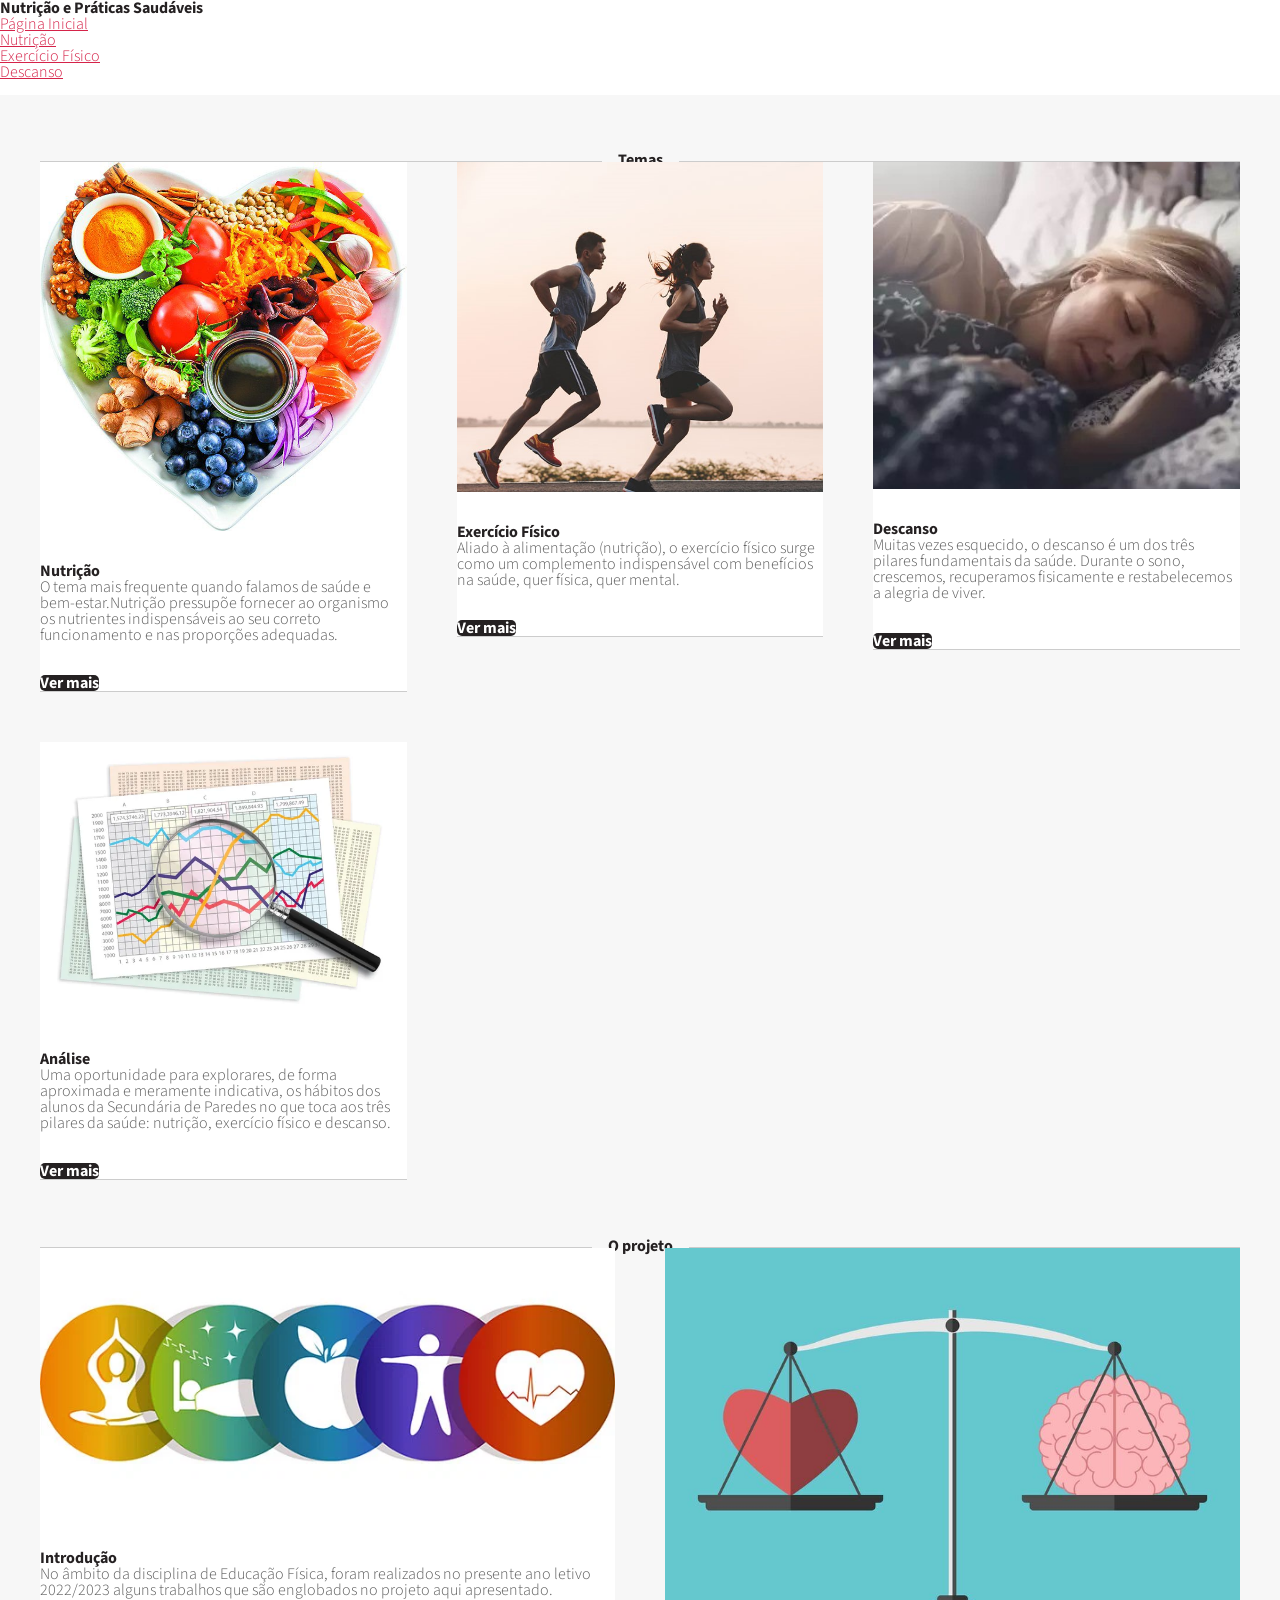
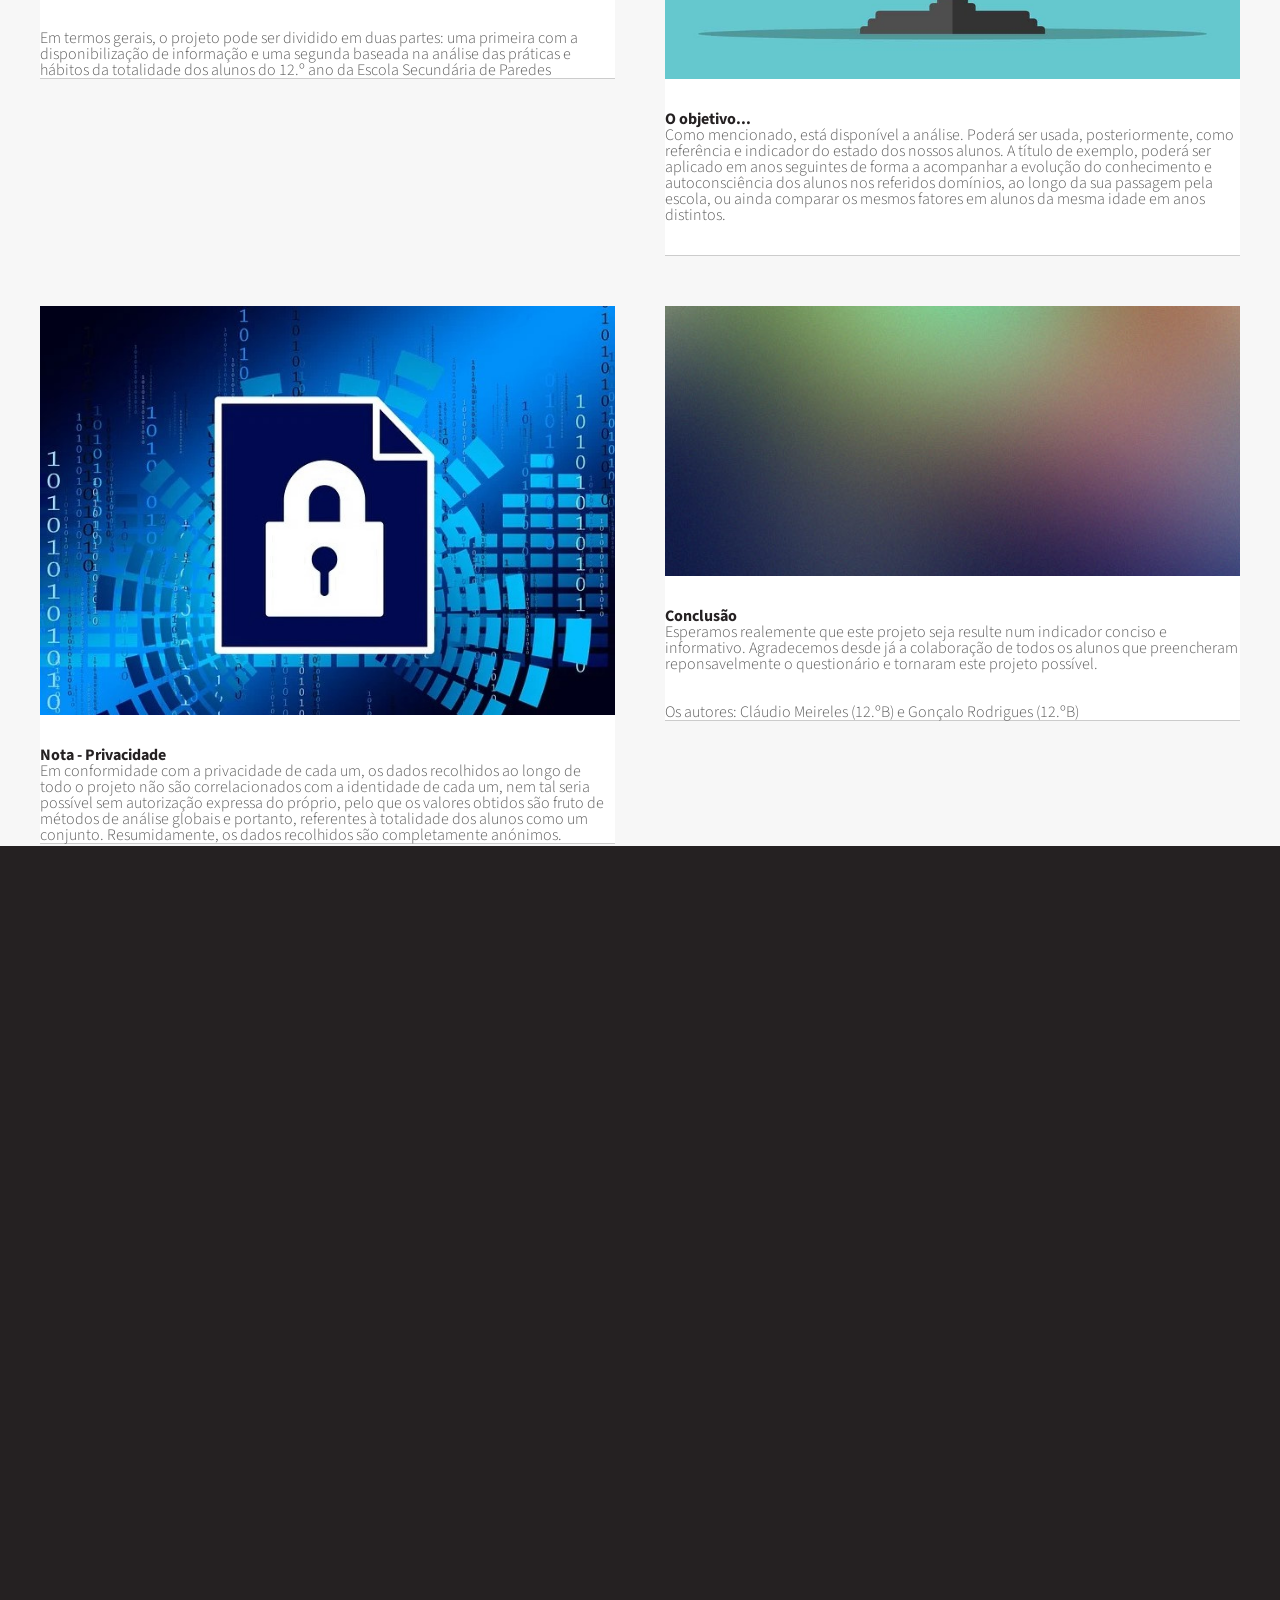
==== Template/index.html @ 94185c5c "Several changes" ====
<!DOCTYPE HTML>
<!--
	Dopetrope by HTML5 UP
	html5up.net | @n33co
	Free for personal and commercial use under the CCA 3.0 license (html5up.net/license)
-->
<html>
	<head>
		<title>Projeto de EDF</title>
		<meta http-equiv="content-type" content="text/html; charset=utf-8" />
		<meta name="description" content="" />
		<meta name="keywords" content="" />
		<!--[if lte IE 8]><script src="css/ie/html5shiv.js"></script><![endif]-->
		<script src="js/jquery.min.js"></script>
		<script src="js/jquery.dropotron.min.js"></script>
		<script src="js/skel.min.js"></script>
		<script src="js/skel-layers.min.js"></script>
		<script src="js/init.js"></script>
		<noscript>
			<link rel="stylesheet" href="css/skel.css" />
			<link rel="stylesheet" href="css/style.css" />
			<link rel="stylesheet" href="css/style-desktop.css" />
		</noscript>
		<!--[if lte IE 8]><link rel="stylesheet" href="css/ie/v8.css" /><![endif]-->
	</head>
	<body class="homepage">

		<!-- Header -->
			<div id="header-wrapper">
				<div id="header">
					
					<!-- Logo -->
						<h1><a href="index.html">Nutrição e Práticas Saudáveis</a></h1>
					
					<!-- Nav -->
						<nav id="nav">
							<ul>
								<li class="current"><a href="index.html">Página Inicial</a></li>
								<li><a href="Nutrition.html">Nutrição</a></li>
								<li><a href="Exercise.html">Exercício Físico</a></li>
								<li><a href="Rest.html">Descanso</a></li>
							</ul>
						</nav>

					<!-- Banner -->
						<section id="banner">
							<header>
								<h2>Escola Secundária de Paredes</h2>
								<p>2022/2023</p>
							</header>
						</section>
				</div>
			</div>

		<!-- Main -->
			<div id="main-wrapper">
				<div class="container">
					<div class="row">
						<div class="12u">
							
							<!-- Portfolio -->
								<section>
									<header class="major">
										<h2>Temas</h2>
									</header>
									<div class="row">
										<div class="4u">
											<section class="box">
												<a href="#" class="image featured"><img src="images/nutrition.jpg" alt="" /></a>
												<header>
													<h3>Nutrição</h3>
												</header>
												<p>O tema mais frequente quando falamos de saúde e bem-estar.Nutrição pressupõe fornecer ao organismo os nutrientes indispensáveis ao seu correto funcionamento e nas proporções adequadas. </p>
												<footer>
													<a href="#" class="button alt">Ver mais</a>
												</footer>
											</section>
										</div>
										<div class="4u">
											<section class="box">
												<a href="#" class="image featured"><img src="images/exercise.jpg" alt="" /></a>
												<header>
													<h3>Exercício Físico</h3>
												</header>
												<p>Aliado à alimentação (nutrição), o exercício físico surge como um complemento indispensável com benefícios na saúde, quer física, quer mental. </p>
												<footer>
													<a href="#" class="button alt">Ver mais</a>
												</footer>
											</section>
										</div>
										<div class="4u">
											<section class="box">
												<a href="#" class="image featured"><img src="images/rest.jpg" alt="" /></a>
												<header>
													<h3>Descanso</h3>
												</header>
												<p>Muitas vezes esquecido, o descanso é um dos três pilares fundamentais da saúde. Durante o sono, crescemos, recuperamos fisicamente e restabelecemos a alegria de viver.</p>
												<footer>
													<a href="#" class="button alt">Ver mais</a>
												</footer>
											</section>
										</div>
									</div>
									<div class="row">
										<div class="4u">
											<section class="box">
												<a href="#" class="image featured"><img src="images/analisys.jpg" alt="" /></a>
												<header>
													<h3>Análise</h3>
												</header>
												<p>Uma oportunidade para explorares, de forma aproximada e meramente indicativa, os hábitos dos alunos da Secundária de Paredes no que toca aos três pilares da saúde: nutrição, exercício físico e descanso.</p>
												<footer>
													<a href="#" class="button alt">Ver mais</a>
												</footer>
											</section>
										</div>
									</div>
								</section>
						</div>
					</div>
					<div class="row">
						<div class="12u">

							<!-- Blog -->
								<section>
									<header class="major">
										<h2>O projeto</h2>
									</header>
									<div class="row">
										<div class="6u">
											<section class="box">
												<a href="#" class="image featured"><img src="images/health.jpg" alt="" /></a>
												<header>
													<h3>Introdução</h3>
												</header>
												<p>No âmbito da disciplina de Educação Física, foram realizados no presente ano letivo 2022/2023 alguns trabalhos que são englobados no projeto aqui apresentado. 
												</p>
												<p> Em termos gerais, o projeto pode ser dividido em duas partes: uma primeira com a disponibilização de informação e uma segunda baseada na análise das práticas e hábitos da totalidade dos alunos do 12.º ano da Escola Secundária de Paredes
												</p>
											</section>
										</div>
										<div class="6u">
											<section class="box">
												<a href="#" class="image featured"><img src="images/objective.jpg" alt="" /></a>
												<header>
													<h3>O objetivo...</h3>
												</header>
												<p>Como mencionado, está disponível a análise. Poderá ser usada, posteriormente, como referência e indicador do estado dos nossos alunos. A título de exemplo, poderá ser aplicado em anos seguintes de forma a acompanhar a evolução do conhecimento e autoconsciência dos alunos nos referidos domínios, ao longo da sua passagem pela escola, ou ainda comparar os mesmos fatores em alunos da mesma idade em anos distintos. 
												</p>
												<p></p>
											</section>
										</div>
										<div class="6u">
											<section class="box">
												<a href="#" class="image featured"><img src="images/privacy.jpeg" alt="" /></a>
												<header>
													<h3>Nota - Privacidade</h3>
												</header>
												<p>Em conformidade com a privacidade de cada um, os dados recolhidos ao longo de todo o projeto não são correlacionados com a identidade de cada um, nem tal seria possível sem autorização expressa do próprio, pelo que os valores obtidos são fruto de métodos de análise globais e portanto, referentes à totalidade dos alunos como um conjunto. Resumidamente, os dados recolhidos são completamente anónimos. 
												</p>
											</section>
										</div>
										<div class="6u">
											<section class="box">
												<a href="#" class="image featured"><img src="images/pic09.jpg" alt="" /></a>
												<header>
													<h3>Conclusão</h3>
												</header>
												<p>Esperamos realemente que este projeto seja resulte num indicador conciso e informativo. Agradecemos desde já a colaboração de todos os alunos que preencheram reponsavelmente o questionário e tornaram este projeto possível.
												</p>
												<p>
													Os autores: Cláudio Meireles (12.ºB) e Gonçalo Rodrigues (12.ºB)
												</p>
											</section>
										</div>
									</div>
								</section>
						</div>
					</div>
				</div>
			</div>
	</body>
</html>
---- Template/css/skel.css ----
/* Resets (http://meyerweb.com/eric/tools/css/reset/ | v2.0 | 20110126 | License: none (public domain)) */

	html,body,div,span,applet,object,iframe,h1,h2,h3,h4,h5,h6,p,blockquote,pre,a,abbr,acronym,address,big,cite,code,del,dfn,em,img,ins,kbd,q,s,samp,small,strike,strong,sub,sup,tt,var,b,u,i,center,dl,dt,dd,ol,ul,li,fieldset,form,label,legend,table,caption,tbody,tfoot,thead,tr,th,td,article,aside,canvas,details,embed,figure,figcaption,footer,header,hgroup,menu,nav,output,ruby,section,summary,time,mark,audio,video{margin:0;padding:0;border:0;font-size:100%;font:inherit;vertical-align:baseline;}article,aside,details,figcaption,figure,footer,header,hgroup,menu,nav,section{display:block;}body{line-height:1;}ol,ul{list-style:none;}blockquote,q{quotes:none;}blockquote:before,blockquote:after,q:before,q:after{content:'';content:none;}table{border-collapse:collapse;border-spacing:0;}body{-webkit-text-size-adjust:none}

/* Box Model */

	*, *:before, *:after {
		-moz-box-sizing: border-box;
		-webkit-box-sizing: border-box;
		box-sizing: border-box;
	}

/* Container */

	.container {
		margin-left: auto;
		margin-right: auto;

		/* width: (containers) */
		width: 1200px;
	}

	/* Modifiers */

		/* 125% */
			.container.\31 25\25 {
				width: 100%;

				/* max-width: (containers * 1.25) */
				max-width: 1500px;

				/* min-width: (containers) */
				min-width: 1200px;
			}

		/* 75% */
			.container.\37 5\25 {

				/* width: (containers * 0.75) */
				width: 900px;

			}

		/* 50% */
			.container.\35 0\25 {

				/* width: (containers * 0.50) */
				width: 600px;

			}

		/* 25% */
			.container.\32 5\25 {

				/* width: (containers * 0.25) */
				width: 300px;

			}

/* Grid */

	.row {
		border-bottom: solid 1px transparent;
	}

	.row > * {
		float: left;
	}

	.row:after, .row:before {
		content: '';
		display: block;
		clear: both;
		height: 0;
	}

	.row.uniform > * > :first-child {
		margin-top: 0;
	}

	.row.uniform > * > :last-child {
		margin-bottom: 0;
	}

	/* Gutters */

		/* Normal */

			.row > * {
				/* padding: (gutters.horizontal) 0 0 (gutters.vertical) */
				padding: 40px 0 0 40px;
			}

			.row {
				/* margin: -(gutters.horizontal) 0 -1px -(gutters.vertical) */
				margin: -40px 0 -1px -40px;
			}

			.row.uniform > * {
				/* padding: (gutters.vertical) 0 0 (gutters.vertical) */
				padding: 40px 0 0 40px;
			}

			.row.uniform {
				/* margin: -(gutters.vertical) 0 -1px -(gutters.vertical) */
				margin: -40px 0 -1px -40px;
			}

		/* 200% */

			.row.\32 00\25 > * {
				/* padding: (gutters.horizontal) 0 0 (gutters.vertical) */
				padding: 80px 0 0 80px;
			}

			.row.\32 00\25 {
				/* margin: -(gutters.horizontal) 0 -1px -(gutters.vertical) */
				margin: -80px 0 -1px -80px;
			}

			.row.uniform.\32 00\25 > * {
				/* padding: (gutters.vertical) 0 0 (gutters.vertical) */
				padding: 80px 0 0 80px;
			}

			.row.uniform.\32 00\25 {
				/* margin: -(gutters.vertical) 0 -1px -(gutters.vertical) */
				margin: -80px 0 -1px -80px;
			}

		/* 150% */

			.row.\31 50\25 > * {
				/* padding: (gutters.horizontal) 0 0 (gutters.vertical) */
				padding: 60px 0 0 60px;
			}

			.row.\31 50\25 {
				/* margin: -(gutters.horizontal) 0 -1px -(gutters.vertical) */
				margin: -60px 0 -1px -60px;
			}

			.row.uniform.\31 50\25 > * {
				/* padding: (gutters.vertical) 0 0 (gutters.vertical) */
				padding: 60px 0 0 60px;
			}

			.row.uniform.\31 50\25 {
				/* margin: -(gutters.vertical) 0 -1px -(gutters.vertical) */
				margin: -60px 0 -1px -60px;
			}

		/* 50% */

			.row.\35 0\25 > * {
				/* padding: (gutters.horizontal) 0 0 (gutters.vertical) */
				padding: 20px 0 0 20px;
			}

			.row.\35 0\25 {
				/* margin: -(gutters.horizontal) 0 -1px -(gutters.vertical) */
				margin: -20px 0 -1px -20px;
			}

			.row.uniform.\35 0\25 > * {
				/* padding: (gutters.vertical) 0 0 (gutters.vertical) */
				padding: 20px 0 0 20px;
			}

			.row.uniform.\35 0\25 {
				/* margin: -(gutters.vertical) 0 -1px -(gutters.vertical) */
				margin: -20px 0 -1px -20px;
			}

		/* 25% */

			.row.\32 5\25 > * {
				/* padding: (gutters.horizontal) 0 0 (gutters.vertical) */
				padding: 10px 0 0 10px;
			}

			.row.\32 5\25 {
				/* margin: -(gutters.horizontal) 0 -1px -(gutters.vertical) */
				margin: -10px 0 -1px -10px;
			}

			.row.uniform.\32 5\25 > * {
				/* padding: (gutters.vertical) 0 0 (gutters.vertical) */
				padding: 10px 0 0 10px;
			}

			.row.uniform.\32 5\25 {
				/* margin: -(gutters.vertical) 0 -1px -(gutters.vertical) */
				margin: -10px 0 -1px -10px;
			}

		/* 0% */

			.row.\30 \25 > * {
				padding: 0;
			}

			.row.\30 \25 {
				margin: 0 0 -1px 0;
			}

	/* Cells */

		.\31 2u, .\31 2u\24 { width: 100%; clear: none; margin-left: 0; }
		.\31 1u, .\31 1u\24 { width: 91.6666666667%; clear: none; margin-left: 0; }
		.\31 0u, .\31 0u\24 { width: 83.3333333333%; clear: none; margin-left: 0; }
		.\39 u, .\39 u\24 { width: 75%; clear: none; margin-left: 0; }
		.\38 u, .\38 u\24 { width: 66.6666666667%; clear: none; margin-left: 0; }
		.\37 u, .\37 u\24 { width: 58.3333333333%; clear: none; margin-left: 0; }
		.\36 u, .\36 u\24 { width: 50%; clear: none; margin-left: 0; }
		.\35 u, .\35 u\24 { width: 41.6666666667%; clear: none; margin-left: 0; }
		.\34 u, .\34 u\24 { width: 33.3333333333%; clear: none; margin-left: 0; }
		.\33 u, .\33 u\24 { width: 25%; clear: none; margin-left: 0; }
		.\32 u, .\32 u\24 { width: 16.6666666667%; clear: none; margin-left: 0; }
		.\31 u, .\31 u\24 { width: 8.3333333333%; clear: none; margin-left: 0; }

		.\31 2u\24 + *,
		.\31 1u\24 + *,
		.\31 0u\24 + *,
		.\39 u\24 + *,
		.\38 u\24 + *,
		.\37 u\24 + *,
		.\36 u\24 + *,
		.\35 u\24 + *,
		.\34 u\24 + *,
		.\33 u\24 + *,
		.\32 u\24 + *,
		.\31 u\24 + * {
			clear: left;
		}

		.\-11u { margin-left: 91.6666666667% }
		.\-10u { margin-left: 83.3333333333% }
		.\-9u { margin-left: 75% }
		.\-8u { margin-left: 66.6666666667% }
		.\-7u { margin-left: 58.3333333333% }
		.\-6u { margin-left: 50% }
		.\-5u { margin-left: 41.6666666667% }
		.\-4u { margin-left: 33.3333333333% }
		.\-3u { margin-left: 25% }
		.\-2u { margin-left: 16.6666666667% }
		.\-1u { margin-left: 8.3333333333% }
---- Template/css/style.css ----
@charset 'UTF-8';
@import url("font-awesome.min.css");
@import url("http://fonts.googleapis.com/css?family=Source+Sans+Pro:300,400,700,900,300italic");

/*
	Dopetrope by HTML5 UP
	html5up.net | @n33co
	Free for personal and commercial use under the CCA 3.0 license (html5up.net/license)
*/

/*********************************************************************************/
/* Basic                                                                         */
/*********************************************************************************/

	body
	{
		background: #252122;
		background-image: url('images/bg02.png');
	}

		body.is-loading * {
			-moz-transition: none !important;
			-webkit-transition: none !important;
			-o-transition: none !important;
			-ms-transition: none !important;
			transition: none !important;
			-moz-animation: none !important;
			-webkit-animation: none !important;
			-o-animation: none !important;
			-ms-animation: none !important;
			animation: none !important;
		}

	body,input,textarea,select
	{
		font-family: 'Source Sans Pro';
		font-weight: 300;
		color: #5d5d5d;
	}

	strong, b
	{
		color: #252122;
		font-weight: 400;
	}

	i, em
	{
		font-style: italic;
	}

	sub
	{
		position: relative;
		top: 0.5em;
		font-size: 0.8em;
	}
	
	sup
	{
		position: relative;
		top: -0.5em;
		font-size: 0.8em;
	}

	blockquote
	{
		border-left: solid 0.75em #dddddd;
		padding: 1em 0 1em 1.5em;
		font-style: italic;
	}

	h1, h2, h3, h4, h5, h6
	{
		color: #252122;
		font-weight: 700;
	}

		h1 a, h2 a, h3 a, h4 a, h5 a, h6 a
		{
			color: inherit;
			text-decoration: none;
		}

	a
	{
		color: #d52349;
		text-decoration: underline;
	}
	
		a:hover
		{
			text-decoration: none;
		}

	br.clear
	{
		clear: both;
	}

	hr
	{
		border: 0;
		border-top: solid 1px #dddddd;
		height: 1px;
		margin: 2em 0 2em 0;
	}
		
	p, ul, ol, dl, table
	{
		margin-bottom: 2em;
	}

	/* Form */
	
		form
		{
		}
		
			form label
			{
				display: block;
				color: #252122;
				font-weight: 400;
				margin: 0 0 0.5em 0;
			}
	
			form input[type=text],
			form input[type=email],
			form input[type=password],
			form select,
			form textarea
			{
				-webkit-appearance: none;
				display: block;
				border: 0;
				padding: 0.75em 1em;
				font-size: 1em;
				border-radius: 5px;
				border: solid 1px #dddddd;
				background: #fff;
				width: 100%;
			}

			form input[type=text]:focus,
			form input[type=email]:focus,
			form input[type=password]:focus,
			form select:focus,
			form textarea:focus
			{
				box-shadow: inset 0px 0px 1px 1px #43bff0;
			}

			form textarea
			{
				height: 15em;
			}
			
			form .formerize-placeholder
			{
				color: #555 !important;
			}

			form ::-webkit-input-placeholder
			{
				color: #555 !important;
			}

			form :-moz-placeholder
			{
				color: #555 !important;
			}

			form ::-moz-placeholder
			{
				color: #555 !important;
			}

			form :-ms-input-placeholder
			{
				color: #555 !important;
			}

			form ::-moz-focus-inner
			{
				border: 0;
			}

	/* Tables */
	
		table
		{
			width: 100%;
		}
		
			table.default
			{
				width: 100%;
			}

				table.default tr
				{
					border-top: solid 1px #dddddd;
				}

					table.default tr:first-child
					{
						border-top: 0;
					}
			
				table.default td
				{
					padding: 0.5em 1em 0.5em 1em;
				}
				
				table.default th
				{
					text-align: left;
					padding: 0.5em 1em 0.5em 1em;
					font-weight: 700;
					margin: 0 0 1em 0;
				}
			
				table.default thead
				{
					border-bottom: solid 2px #dddddd;
				}
				
				table.default tfoot
				{
				}
				
				table.default tbody
				{
				}

	/* Section/Article */
	
		section,
		article
		{
			margin-bottom: 2.5em;
		}
		
			section > :last-child,
			article > :last-child
			{
				margin-bottom: 0;
			}

			section:last-child,
			article:last-child
			{
				margin-bottom: 0;
			}

		header
		{
		}

			header > p
			{
				display: block;
				font-style: italic;
			}

			header.major
			{
				position: relative;
				text-align: center;
				border-top: solid 1px #ccc;
				top: 1em;
			}

				header.major h2
				{
					background: #fff;
					position: relative;
					top: -0.65em;
					display: inline;
					margin: 0;
					padding: 0 1em 0 1em;
				}

	/* Box */

		.box
		{
			background: #ffffff;
			border-bottom: solid 1px #ccc;
		}
		
			.box .image.featured
			{
				position: relative;
				width: auto;
			}

	/* Button */
		
		input[type="button"],
		input[type="submit"],
		input[type="reset"],
		.button
		{
			-webkit-appearance: none;
			display: inline-block;
			text-decoration: none;
			cursor: pointer;
			border: 0;
			border-radius: 5px;
			background: #d52349;
			color: #fff !important;
			font-weight: 700;
			outline: 0;
			-moz-transition: background-color .25s ease-in-out;
			-webkit-transition: background-color .25s ease-in-out;
			-o-transition: background-color .25s ease-in-out;
			-ms-transition: background-color .25s ease-in-out;
			transition: background-color .25s ease-in-out;
		}

			input[type="button"]:hover,
			input[type="submit"]:hover,
			input[type="reset"]:hover,
			.button:hover
			{
				background: #e53359;
			}
			
			input[type="button"]:active,
			input[type="submit"]:active,
			input[type="reset"]:active,
			.button:active
			{
				background: #c51349;
			}
		
			input[type="button"].alt,
			input[type="submit"].alt,
			input[type="reset"].alt,
			.button.alt
			{
				background: #252122;
			}

				input[type="button"].alt:hover,
				input[type="submit"].alt:hover,
				input[type="reset"].alt:hover,
				.button.alt:hover
				{
					background: #353132;
				}
				
				input[type="button"].alt:active,
				input[type="submit"].alt:active,
				input[type="reset"].alt:active,
				.button.alt:active
				{
					background: #151112;
				}
		
			.button.icon
			{
			}
			
				.button.icon:before
				{
					opacity: 0.35;
					position: relative;
					top: 0.05em;
					margin-right: 0.75em;
				}

	/* Image */

		.image
		{
			display: inline-block;
			outline: 0;
		}
		
			.image img
			{
				display: block;
				width: 100%;
			}

			.image.centered
			{
				display: block;
				margin: 0 0 2em 0;
			}

				.image.centered img
				{
					margin: 0 auto;
					width: auto;
				}

			.image.featured
			{
				display: block;
				width: 100%;
				margin: 0 0 2em 0;
			}
			
			.image.left
			{
				float: left;
				margin: 0 2em 2em 0;
			}

	/* List */

		ul
		{
		}

			ul.default
			{
				list-style: disc;
				padding-left: 1em;
			}
			
				ul.default li
				{
					padding-left: 0.5em;
				}
				
			ul.contact
			{
			}

				ul.contact li
				{
					position: relative;
					border-top: solid 1px #ddd;
					padding: 1.3em 0 1.3em 7em;
				}

					ul.contact li h3
					{
						position: absolute;
						left: 0;
						top: 1.3em;
						font-size: 1.1em;
					}

					ul.contact li p
					{
						margin: 0;
					}
				
				ul.contact li:first-child
				{
					padding-top: 0;
					border-top: 0;
				}

					ul.contact li:first-child h3
					{
						top: 0;
					}
		
			ul.dates
			{
			}
			
				ul.dates li
				{
					position: relative;
					border-top: solid 1px #ddd;
					padding: 1.3em 0 1.3em 6.75em;
				}

				ul.dates .date
				{
					display: block;
					position: absolute;
					left: 0;
					top: 1.3em;
					background-color: #d52349;
					height: 3.5em;
					text-align: center;
					color: #fff;
					line-height: 1em;
					border-top-left-radius: 5px;
					border-bottom-left-radius: 5px;
					padding: 0.5em 0.75em 0 1em;
				}

					ul.dates .date:after
					{
						content: '';
						position: absolute;
						bottom: 0;
						right: -1.2em;
						border-left: solid 1.25em #d52349;
						border-top: solid 1.8em transparent;
						border-bottom: solid 1.8em transparent;
					}
				
					ul.dates .date strong
					{
						display: block;
						font-size: 1.75em;
						padding-top: 0.15em;
					}
					
				ul.dates h3
				{
					font-size: 1.1em;
				}
					
				ul.dates p
				{
					margin: 0;
				}

				ul.dates li:first-child
				{
					border-top: 0;
					padding-top: 0;
				}
				
					ul.dates li:first-child .date
					{
						top: 0;
					}

			ul.divided
			{
			}
			
				ul.divided li
				{
					border-top: solid 1px #ddd;
					padding: 1em 0 1em 0;
				}
				
				ul.divided li:first-child
				{
					border-top: 0;
					padding-top: 0;
				}
			
			ul.social
			{
				overflow: hidden;
				cursor: default;
			}

				ul.social li
				{
					display: inline-block;
				}

				ul.social li:first-child
				{
					margin-left: 0;
				}

				ul.social li a
				{
					display: inline-block;
					width: 3em;
					height: 3em;
					text-align: center;
					border-radius: 5px;
					background: #888;
					-moz-transition: background-color .25s ease-in-out;
					-webkit-transition: background-color .25s ease-in-out;
					-o-transition: background-color .25s ease-in-out;
					-ms-transition: background-color .25s ease-in-out;
					transition: background-color .25s ease-in-out;
				}
				
					ul.social li a:before
					{
						color: #fff;
						font-size: 2em;
						line-height: 1.5em;
					}
				
				ul.social li a.fa-facebook			{ background: #3c5a98; }
				ul.social li a.fa-facebook:hover	{ background: #4c6aa8; }
				ul.social li a.fa-twitter			{ background: #2daae4; }
				ul.social li a.fa-twitter:hover		{ background: #3dbaf4; }
				ul.social li a.fa-dribbble			{ background: #c4376b; }
				ul.social li a.fa-dribbble:hover	{ background: #d4477b; }
				ul.social li a.fa-linkedin			{ background: #006599; }
				ul.social li a.fa-linkedin:hover	{ background: #1075a9; }
				ul.social li a.fa-tumblr			{ background: #2b4661; }
				ul.social li a.fa-tumblr:hover		{ background: #3b5671; }
				ul.social li a.fa-google-plus		{ background: #da2713; }
				ul.social li a.fa-google-plus:hover	{ background: #ea3723; }

		ol
		{
		}	

			ol.default
			{
				list-style: decimal;
				padding-left: 1.25em;
			}

				ol.default li
				{
					padding-left: 0.25em;
				}

/*********************************************************************************/
/* Icons                                                                         */
/*********************************************************************************/

	.icon {
		position: relative;
		text-decoration: none;
	}

		.icon:before {
			-moz-osx-font-smoothing: grayscale;
			-webkit-font-smoothing: antialiased;
			font-family: FontAwesome;
			font-style: normal;
			font-weight: normal;
			text-transform: none !important;
		}

		.icon > .label {
			display: none;
		}

		.icon.featured
		{
			position: relative;
			display: inline-block;
			background-color: #d52349;
			width: 9em;
			padding: 1.75em 0 0.75em 0;
			border-top-left-radius: 5px;
			border-top-right-radius: 5px;
			margin: 0 0 4.5em 0;
			cursor: default;
		}

			.icon.featured:before
			{
				font-size: 4.5em;
				line-height: 1em;
				color: #fff;
			}
					
			.icon.featured:after
			{
				content: '';
				position: absolute;
				bottom: -1.95em;
				left: 0;
				border-top: solid 2em #d52349;
				border-left: solid 4.5em transparent;
				border-right: solid 4.5em transparent;
			}

			.icon.featured.alt
			{
				background-color: #252122;
			}
			
				.icon.featured.alt:after
				{
					border-top-color: #252122;
				}

			.icon.featured.alt2
			{
				background-color: #827a7c;
			}
			
				.icon.featured.alt2:after
				{
					border-top-color: #827a7c;
				}
							
/*********************************************************************************/
/* Banner                                                                        */
/*********************************************************************************/

	#banner
	{
		background: #CCE8F4 url('../images/pic01.jpg');
		background-position: center center;
		background-size: auto 100%;
		background-repeat: no-repeat;
		text-align: center;
	}

		#banner header
		{
			background-color: #252122;
			background-color: rgba(34,30,31,0.98);
		}
		
			#banner header h2
			{
				color: #fff;
				font-weight: 700;
			}
			
			#banner header p
			{
				color: #d52349;
				padding: 0;
				font-style: normal;
				margin: 0;
			}

/*********************************************************************************/
/* Wrappers                                                                      */
/*********************************************************************************/

	#header-wrapper
	{
		position: relative;
		background: #ffffff;
		border-bottom: solid 1px #ccc;
	}

	#main-wrapper
	{
		position: relative;
		background: #f7f7f7 url('images/bg02.png');
	}

		#main-wrapper:before
		{
			content: '';
			position: absolute;
			top: 0;
			left: 0;
			width: 100%;
			background: url('images/bg01.png');
			background-size: 100% 100%;
			z-index: 0;
			opacity: 0.1;
		}
		
		#main-wrapper .major
		{
		}
		
			#main-wrapper .major h2
			{
				background: #f7f7f7 url('images/bg02.png');
			}
	
	#footer-wrapper
	{
		position: relative;
		color: #858484;
	}

		#footer-wrapper:before
		{
			content: '';
			position: absolute;
			top: 0;
			left: 0;
			width: 100%;
			background: url('images/bg01.png');
			background-size: 100% 100%;
			z-index: 0;
			opacity: 0.5;
		}
	
		#footer-wrapper a
		{
			color: #c5c4c4;
		}
		
		#footer-wrapper h2,
		#footer-wrapper h3,
		#footer-wrapper h4,
		#footer-wrapper h5,
		#footer-wrapper h6,
		#footer-wrapper strong,
		#footer-wrapper b
		{
			color: #fff;
		}

		#footer-wrapper h1 a, 
		#footer-wrapper h2 a, 
		#footer-wrapper h3 a, 
		#footer-wrapper h4 a, 
		#footer-wrapper h5 a, 
		#footer-wrapper h6 a
		{
			color: inherit;
		}

		#footer-wrapper ul.contact li
		{
			border-top-color: #353434;
			border-top-color: rgba(255,255,255,0.05);
		}

		#footer-wrapper ul.dates li
		{
			border-top-color: #353434;
			border-top-color: rgba(255,255,255,0.05);
		}

		#footer-wrapper ul.divided li
		{
			border-top-color: #353434;
			border-top-color: rgba(255,255,255,0.05);
		}
		
/*********************************************************************************/
/* Intro                                                                         */
/*********************************************************************************/

	#intro
	{
		text-align: center;
	}
	
/*********************************************************************************/
/* Copyright                                                                     */
/*********************************************************************************/

	#copyright
	{	
		text-align: center;
	}
	
		#copyright .links
		{
			display: inline-block;
			background: #2C2929;
			background: rgba(255,255,255,0.05);
			border-radius: 5px;
			margin: 0;
		}
---- Template/css/style-desktop.css ----
/*
	Dopetrope by HTML5 UP
	html5up.net | @n33co
	Free for personal and commercial use under the CCA 3.0 license (html5up.net/license)
*/

/*********************************************************************************/
/* Basic                                                                         */
/*********************************************************************************/

	body,input,textarea,select
	{
		font-size: 13pt;
		line-height: 1.75em;
	}
	
	h2
	{
		font-size: 1.5em;
	}
	
	h3
	{
		font-size: 1.35em;
	}

	/* Section/Article */

		header
		{
			margin: 0 0 1.5em 0;
		}
		
			header > p
			{
				margin: 0.5em 0 0 0;
				padding-bottom: 0.5em;
			}

			header.major
			{
				margin: 0 0 3em 0;
			}

		footer
		{
			margin: 2.25em 0 0 0;
		}
	
	/* Box */

		.box
		{
			padding: 2.75em 1.75em 2.75em 1.75em;
		}
		
			.box .image.featured
			{
				left: 1.75em;
				top: 1.75em;
				margin: -4.5em 0 4.25em -3.5em;
			}

			.box.post
			{
			}
			
				.box.post header
				{
					padding-top: 1em;
					margin: 0 0 2em 0;
				}
			
				.box.post h2
				{
					font-size: 2.5em;
					letter-spacing: -0.015em;
				}
				
				.box.post header > p
				{
					margin-top: 1.25em;
					font-size: 1.25em;
				}

	/* Button */
	
		input[type="button"],
		input[type="submit"],
		input[type="reset"],
		.button
		{
			font-size: 1.1em;
			padding: 0.65em 1.5em 0.65em 1.5em;
		}

			input[type="button"].big,
			input[type="submit"].big,
			input[type="reset"].big,
			.button.big
			{
				font-size: 1.5em;
				padding: 0.75em 1.5em 0.75em 1.5em;
			}

	/* List */

		ul.actions
		{
		}
		
			ul.actions li
			{
				display: inline-block;
				margin-left: 1em;
			}
			
			ul.actions li:first-child
			{
				margin-left: 0;
			}

		ul.links
		{
		}

			ul.links li
			{
				display: inline-block;
				border-left: solid 1px rgba(255,255,255,0.05);
				padding: 0 0 0 1em;
				margin: 0 0 0 1em;
			}
			
			ul.links li:first-child
			{
				border-left: 0;
				padding-left: 0;
				margin-left: 0;
			}

		ul.social
		{
			margin: 0 0 3.25em 0;
		}

			ul.social li
			{
				margin-left: 0.75em;
			}

/*********************************************************************************/
/* Wrappers                                                                      */
/*********************************************************************************/

	#header-wrapper
	{
		padding: 4.5em 0 4em 0;
	}

	#main-wrapper
	{
		padding: 4em 0 4em 0;
	}

	#footer-wrapper
	{
		padding: 4em 0 4em 0;
	}

		#footer-wrapper header
		{
			margin: 0 0 3em 0;
		}
		
			#footer-wrapper header h2
			{
				font-size: 1.75em;
			}

/*********************************************************************************/
/* Header                                                                        */
/*********************************************************************************/

	#header
	{
		text-align: center;
	}
	
		#header h1
		{
			color: #252122;
			font-weight: 900;
			font-size: 2.5em;
			letter-spacing: -0.035em;
			margin: 0 0 1em 0;
		}

/*********************************************************************************/
/* Nav                                                                           */
/*********************************************************************************/

	#nav
	{
	}

		#nav > ul
		{
			margin: 0;
		}

		#nav > ul > li > ul
		{
			display: none;
		}

		#nav > ul > li
		{
			display: inline-block;
			font-style: italic;
			margin: 0 0.35em 0 0.35em;
		}
		
			#nav > ul > li > a
			{
				border-radius: 5px;
				color: #5d5d5d;
				text-decoration: none;
				padding: 0.6em 1.2em 0.6em 1.2em;
				-moz-transition: background-color .25s ease-in-out;
				-webkit-transition: background-color .25s ease-in-out;
				-o-transition: background-color .25s ease-in-out;
				-ms-transition: background-color .25s ease-in-out;
				transition: background-color .25s ease-in-out;
				outline: 0;
			}

		#nav > ul > li:hover
		{
		}
		
			#nav > ul > li:hover > a
			{
				background: #f3f3f3;
			}
			
		#nav > ul > li.active
		{
		}
		
			#nav > ul > li.active > a
			{
				background: #f3f3f3;
			}
			
		#nav > ul > li.current
		{
		}
		
			#nav > ul > li.current > a
			{
				background: #d52349;
				color: #fff !important;
				font-weight: 700;
			}
			
	.dropotron
	{
		border-radius: 5px;
		background-color: #252122;
		background-color: rgba(34,30,31,0.98);
		padding: 1.25em 1.5em 1.25em 1.5em;
		font-style: italic;
		min-width: 13em;
		box-shadow: 0px 8px 15px 0px rgba(0,0,0,0.5);
		text-align: left;
		margin-top: -1.25em;
		margin-left: -1px;
	}
	
		.dropotron a,
		.dropotron span
		{
			color: #aaa;
			text-decoration: none;
			-moz-transition: color .25s ease-in-out;
			-webkit-transition: color .25s ease-in-out;
			-o-transition: color .25s ease-in-out;
			-ms-transition: color .25s ease-in-out;
			transition: color .25s ease-in-out;
		}
		
		.dropotron li
		{
			padding: 0.25em 0 0.25em 0;
		}

			.dropotron li:hover > a,
			.dropotron li:hover >span
			{
				color: #fff;
			}

		.dropotron.level-0
		{
			margin-top: 2em;
		}
		
			.dropotron.level-0:before
			{
				content: '';
				display: block;
				position: absolute;
				left: 50%;
				margin-left: -10px;
				top: -9px;
				border-left: solid 10px transparent;
				border-right: solid 10px transparent;
				border-bottom: solid 10px #252122;
				border-bottom-color: rgba(34,30,31,0.98);
			}

/*********************************************************************************/
/* Banner                                                                        */
/*********************************************************************************/

	#banner
	{
		position: relative;
		padding: 8em 0;
		margin: 4em 0 0 0;
	}
	
		#banner header
		{
			display: inline-block;
			padding: 2.5em 5em;
			border-radius: 5px;
		}
		
			#banner header h2
			{
				font-size: 2.5em;
				margin: 0 0 0.65em 0;
			}

			#banner header p
			{
				font-size: 1.5em;
			}
			
/*********************************************************************************/
/* Footer                                                                        */
/*********************************************************************************/

	#footer
	{
	}

/*********************************************************************************/
/* Main                                                                          */
/*********************************************************************************/

	#main
	{
	}

/*********************************************************************************/
/* Intro                                                                         */
/*********************************************************************************/

	#intro
	{
		overflow: hidden;
	}
	
		#intro section
		{
			margin: 3em 0;
			padding: 2.5em 0;
		}

		#intro h2
		{
			font-size: 1.75em;
		}
		
		#intro p
		{
			margin: 0;
		}
	
		#intro .middle
		{
			position: relative;
			z-index: 1;
		}
		
			#intro .middle:before
			{
				content: '';
				width: 32px;
				height: 100%;
				position: absolute;
				left: -24px;
				top: 0;
				display: block;
				z-index: -1;
				box-shadow:		32px 0 0 0 #fff,
								0 -32px 0 0 #fff,
								0 32px 0 0 #fff,
								32px 32px 0 0 #fff,
								32px -32px 0 0 #fff,
								0 0 32px 0 rgba(0,0,0,0.15);
			}

			#intro .middle:after
			{
				content: '';
				width: 32px;
				height: 100%;
				position: absolute;
				right: -24px;
				top: 0;
				display: block;
				z-index: -1;
				box-shadow:		-32px 0 0 0 #fff,
								0 -32px 0 0 #fff,
								0 32px 0 0 #fff,
								-32px 32px 0 0 #fff,
								-32px -32px 0 0 #fff,
								0 0 32px 0 rgba(0,0,0,0.15);
			}
		
		#intro .button
		{
			min-width: 12em;
		}

		#intro footer
		{
			margin: 0;
		}

/*********************************************************************************/
/* Copyright                                                                     */
/*********************************************************************************/
		
	#copyright
	{
		margin: 3em 0 2em 0;
	}
	
		#copyright .links
		{
			padding: 0.85em 2.25em 0.85em 2.25em;
		}
---- Template/css/ie/v8.css ----
/*
	Dopetrope by HTML5 UP
	html5up.net | @n33co
	Free for personal and commercial use under the CCA 3.0 license (html5up.net/license)
*/

/*********************************************************************************/
/* Basic                                                                         */
/*********************************************************************************/

	form input[type=text],
	form input[type=password],
	form select,
	form textarea,
	input[type="button"],
	input[type="submit"],
	input[type="reset"],
	.button,
	ul.social li a,
	.icon.featured,
	#copyright .links,
	#nav > ul > li > a,
	.dropotron
	{
		position: relative;
		-ms-behavior: url('css/ie/PIE.htc');
	}

	.dropotron.level-0
	{
		box-shadow: none !important;
	}

/*********************************************************************************/
/* Banner                                                                        */
/*********************************************************************************/

	#banner
	{
		background-position: auto;
		background-size: contain;
		-ms-behavior: url('css/ie/backgroundsize.min.htc');
	}
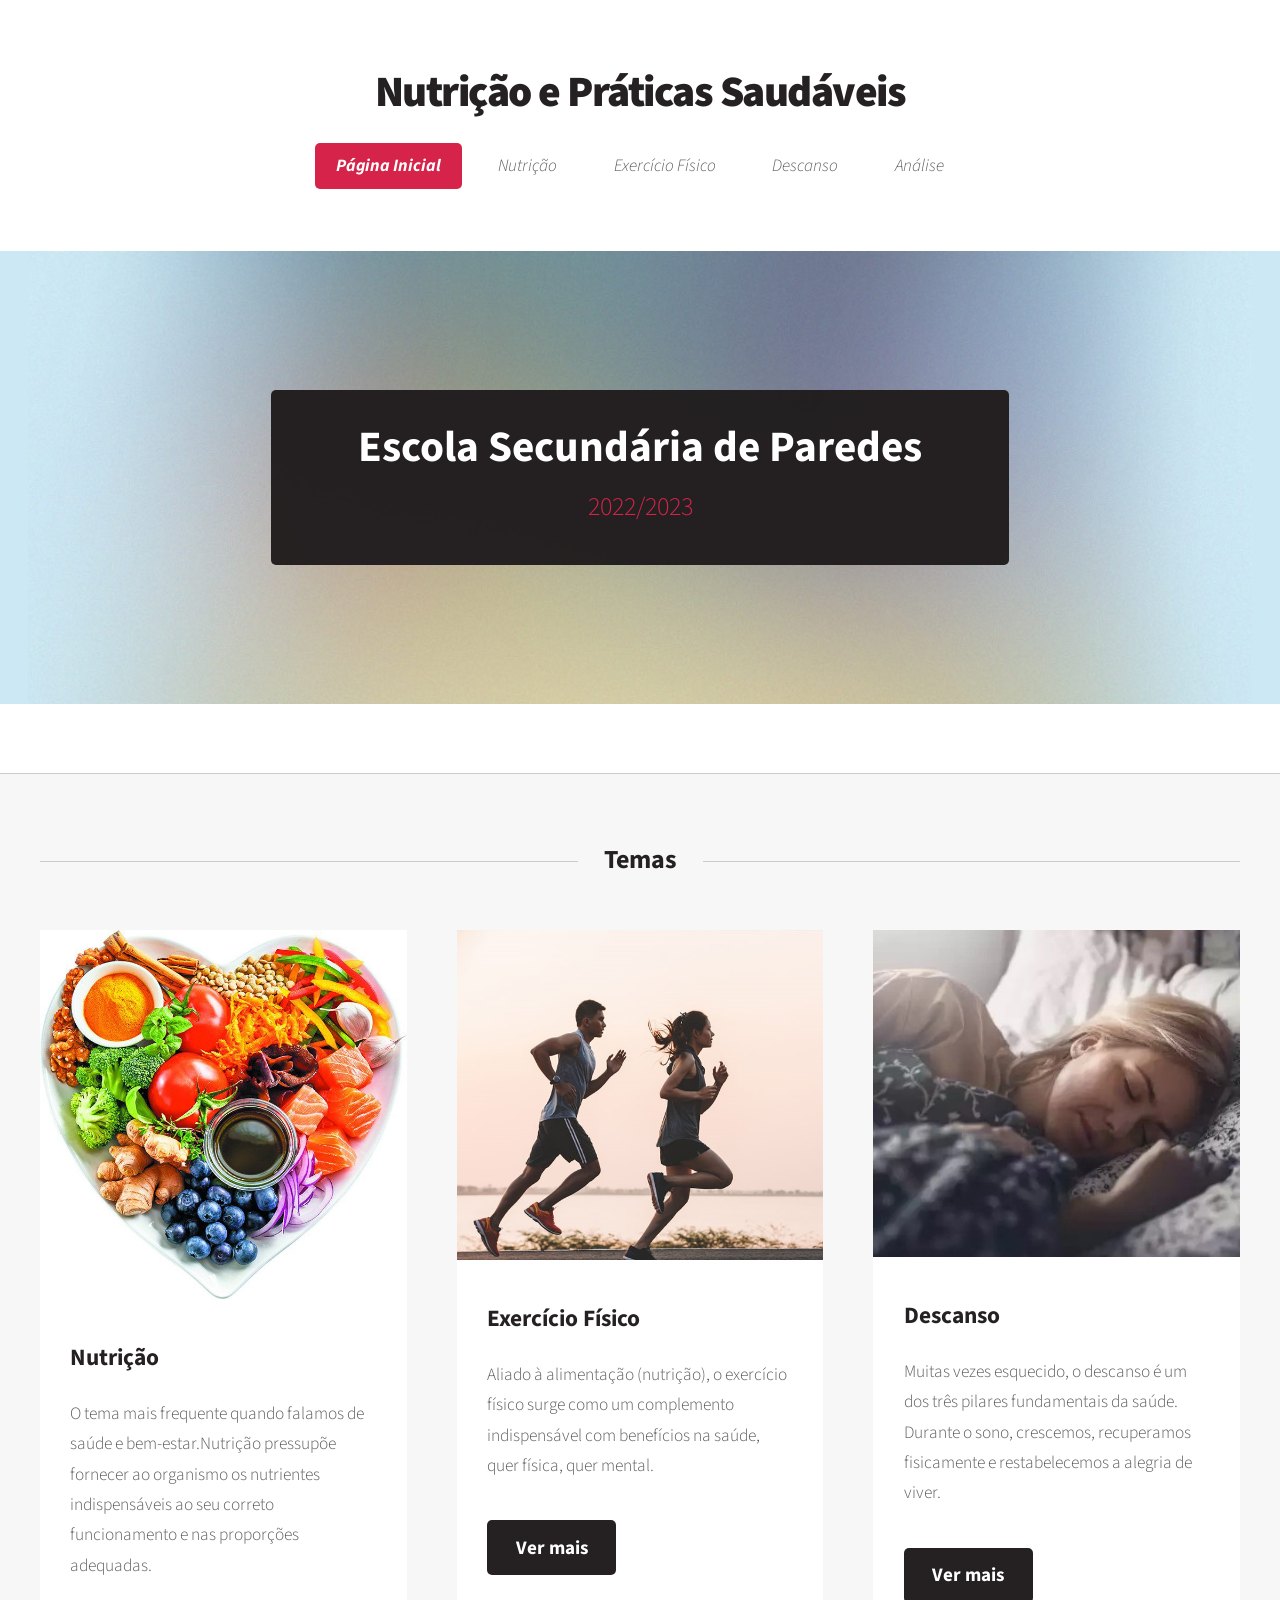
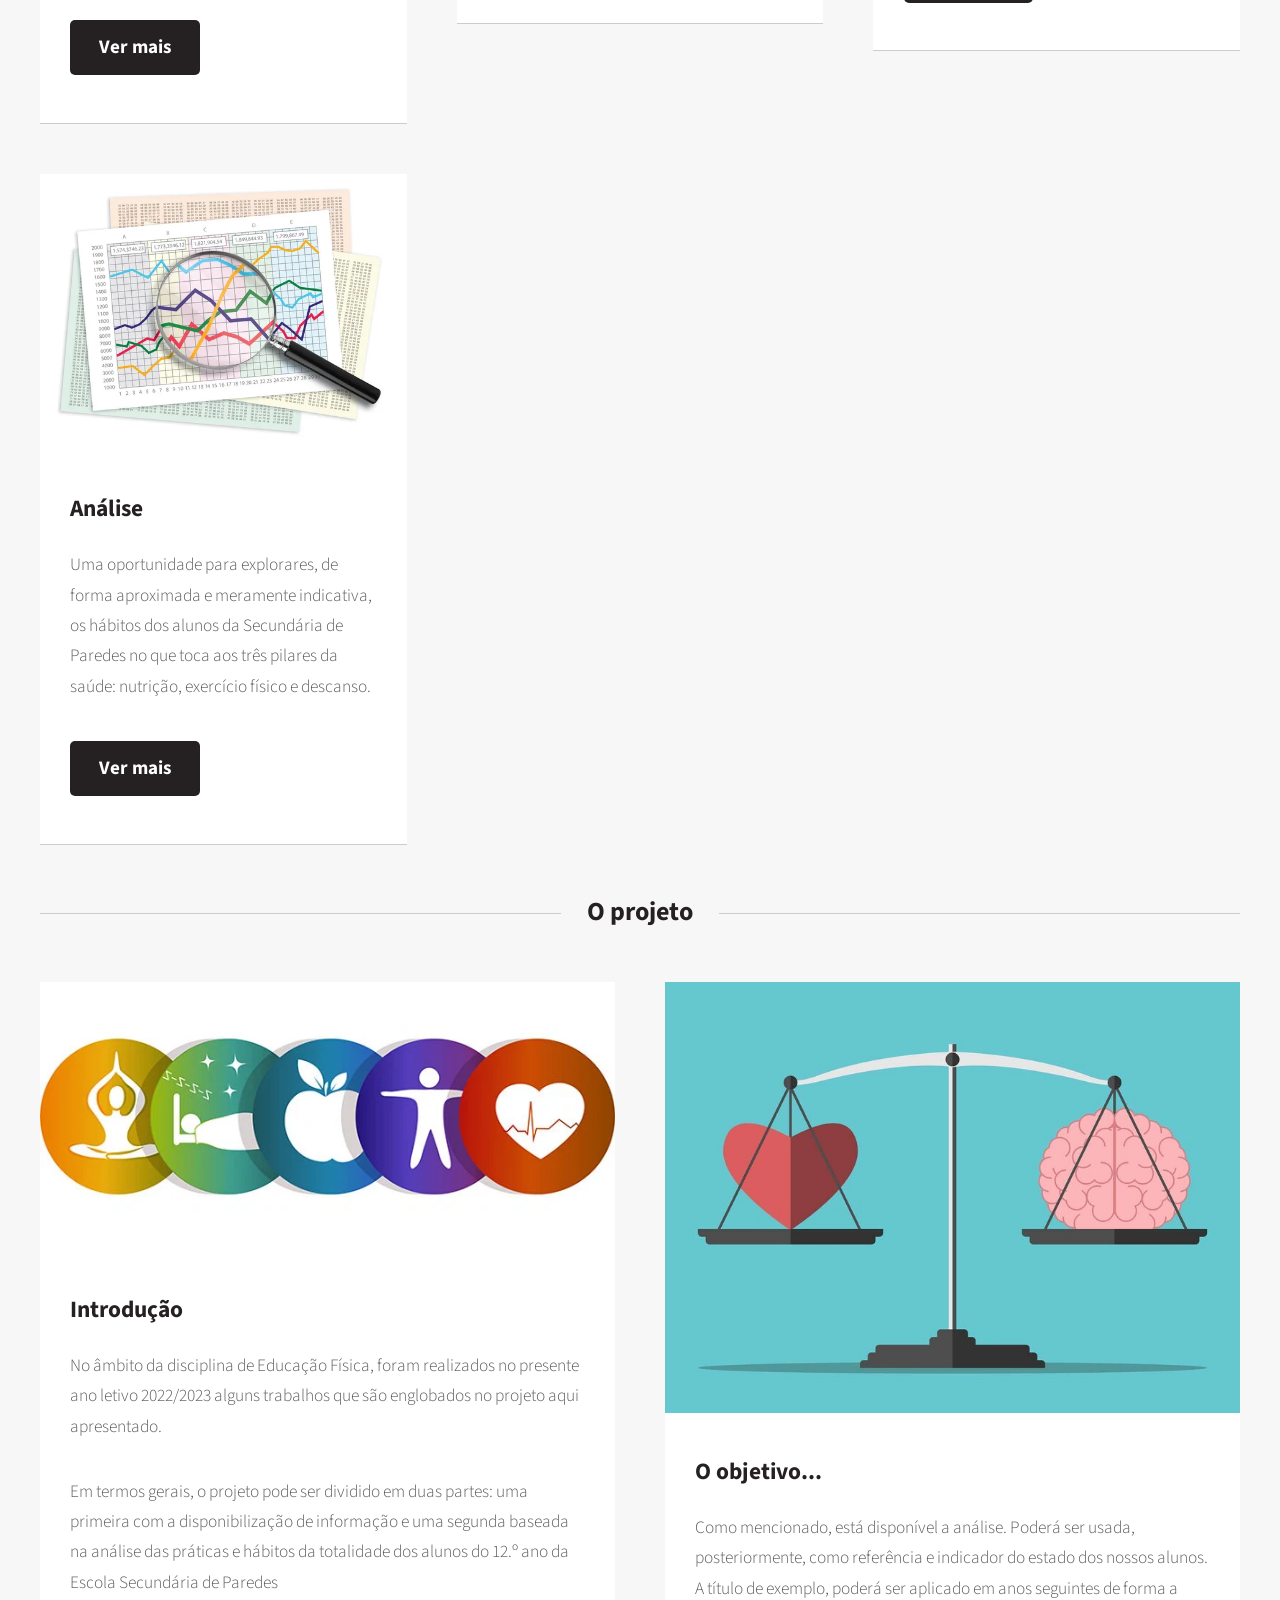
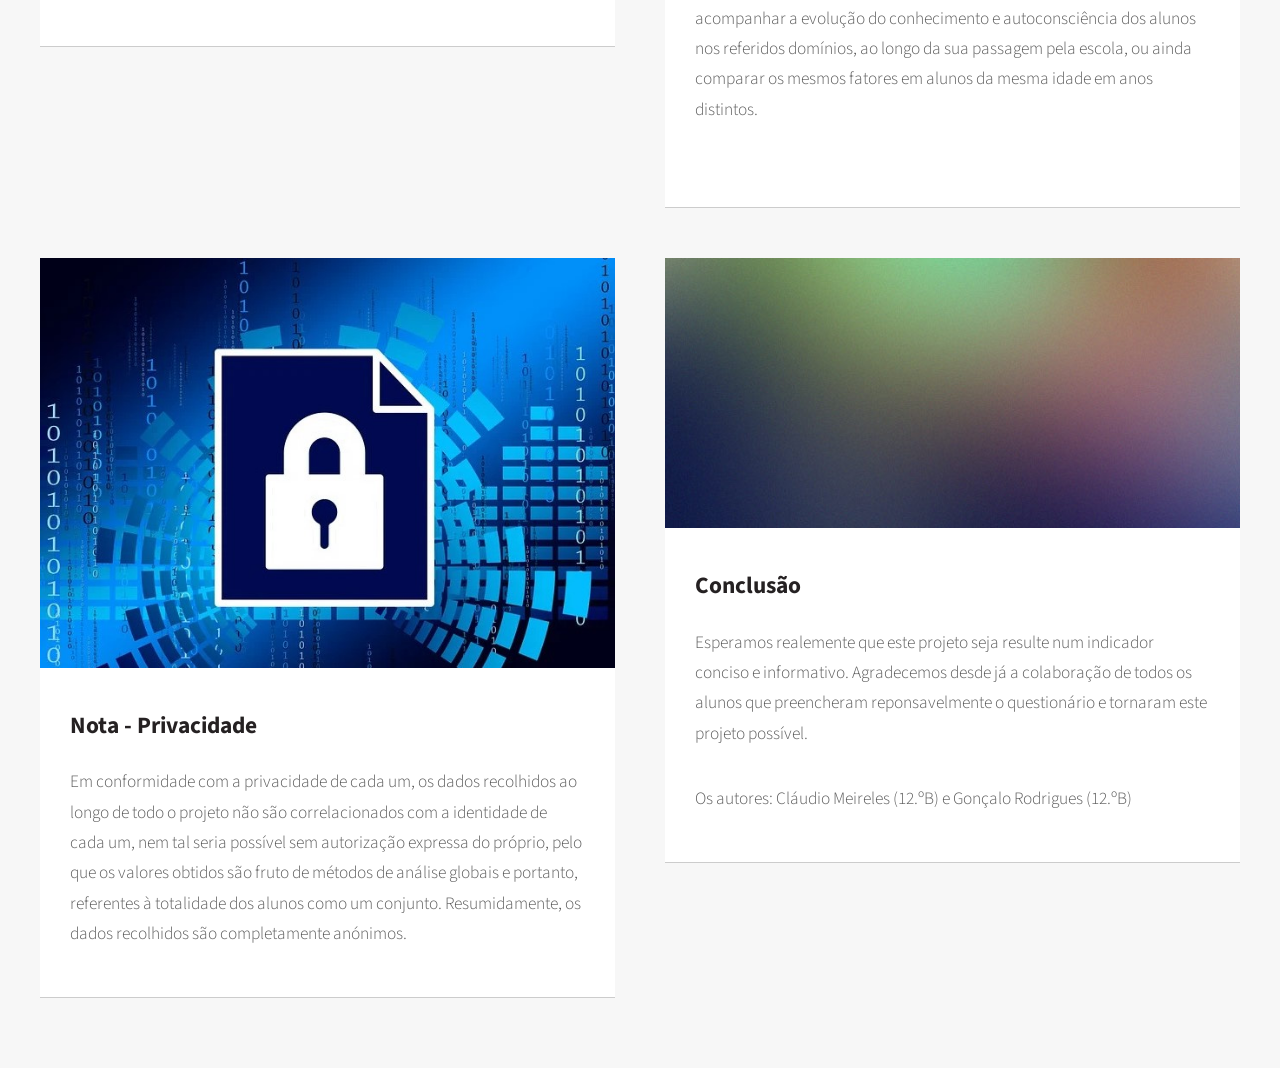
==== commit ddd39763: "Major changes" ====
--- a/Template/index.html
+++ b/Template/index.html
@@ -39,9 +39,9 @@
 								<li><a href="Nutrition.html">Nutrição</a></li>
 								<li><a href="Exercise.html">Exercício Físico</a></li>
 								<li><a href="Rest.html">Descanso</a></li>
+								<li><a href="Rest.html">Análise</a></li>
 							</ul>
 						</nav>
-
 					<!-- Banner -->
 						<section id="banner">
 							<header>
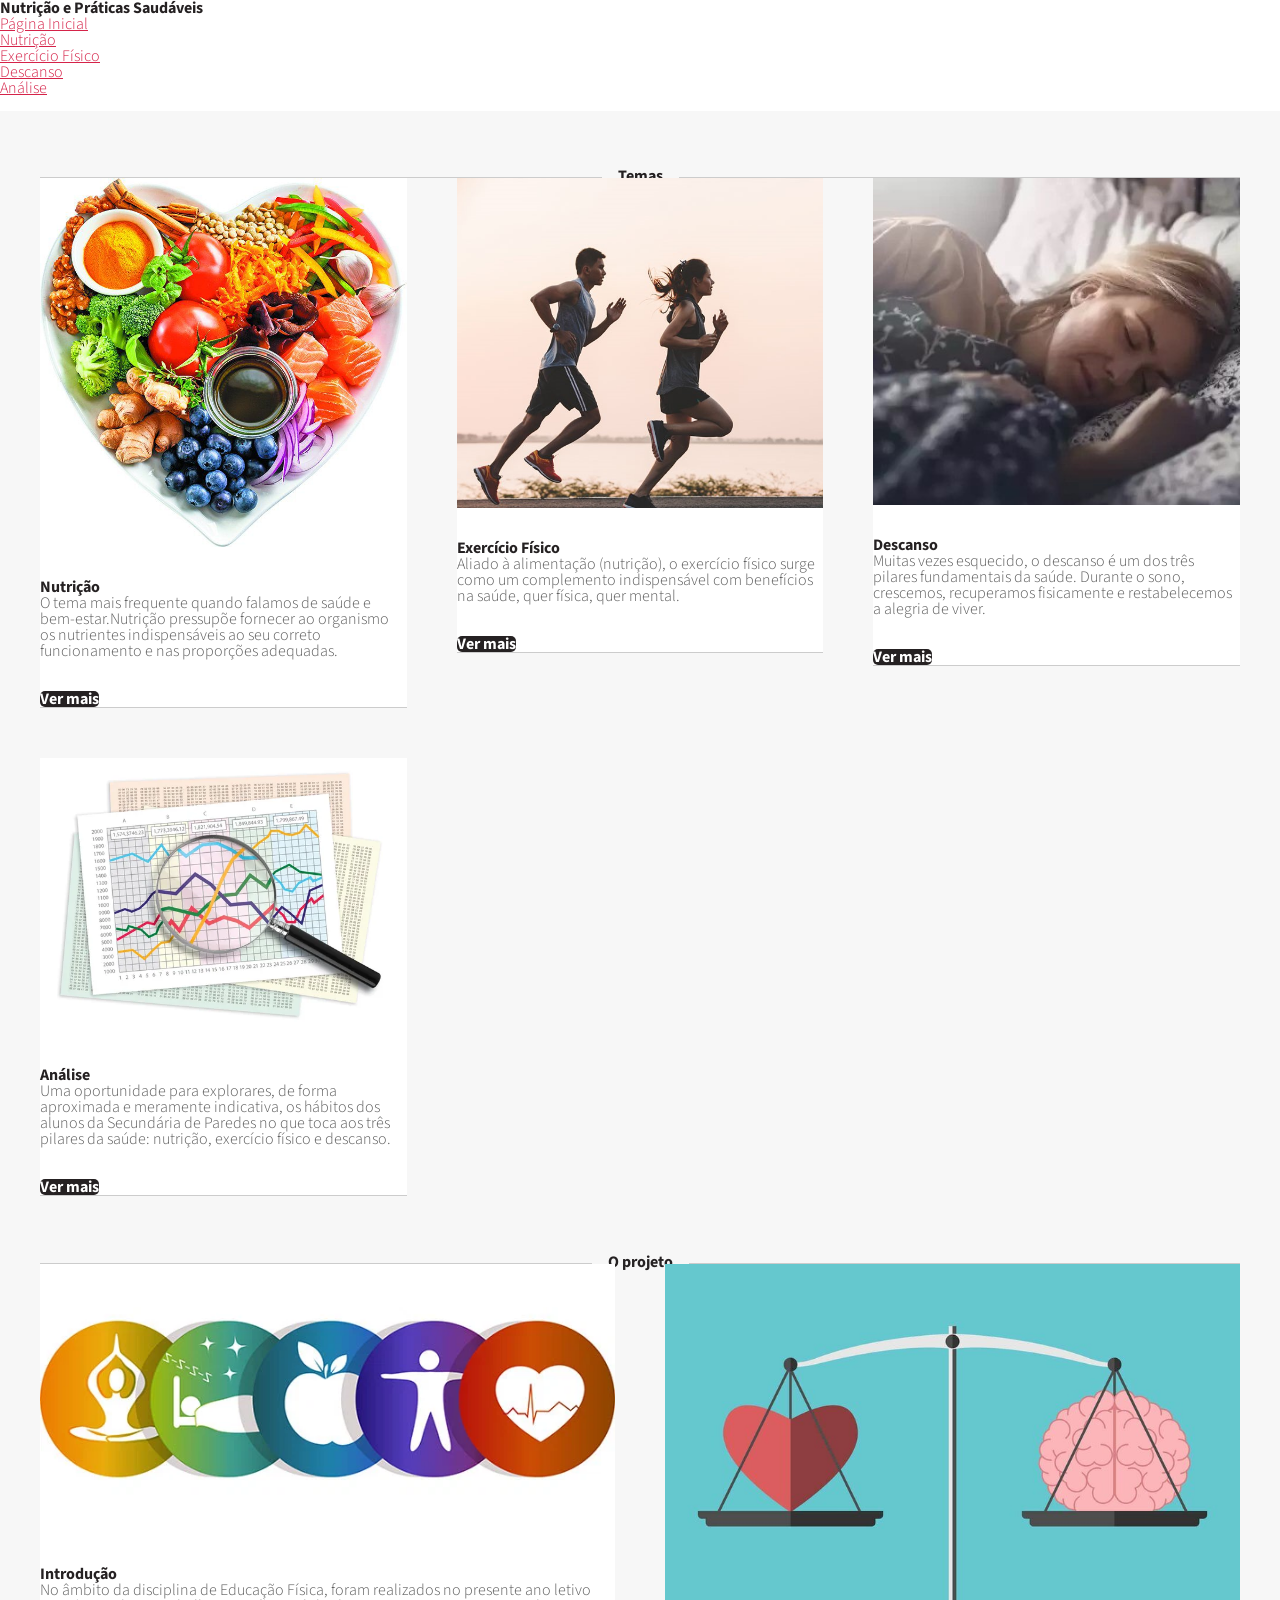
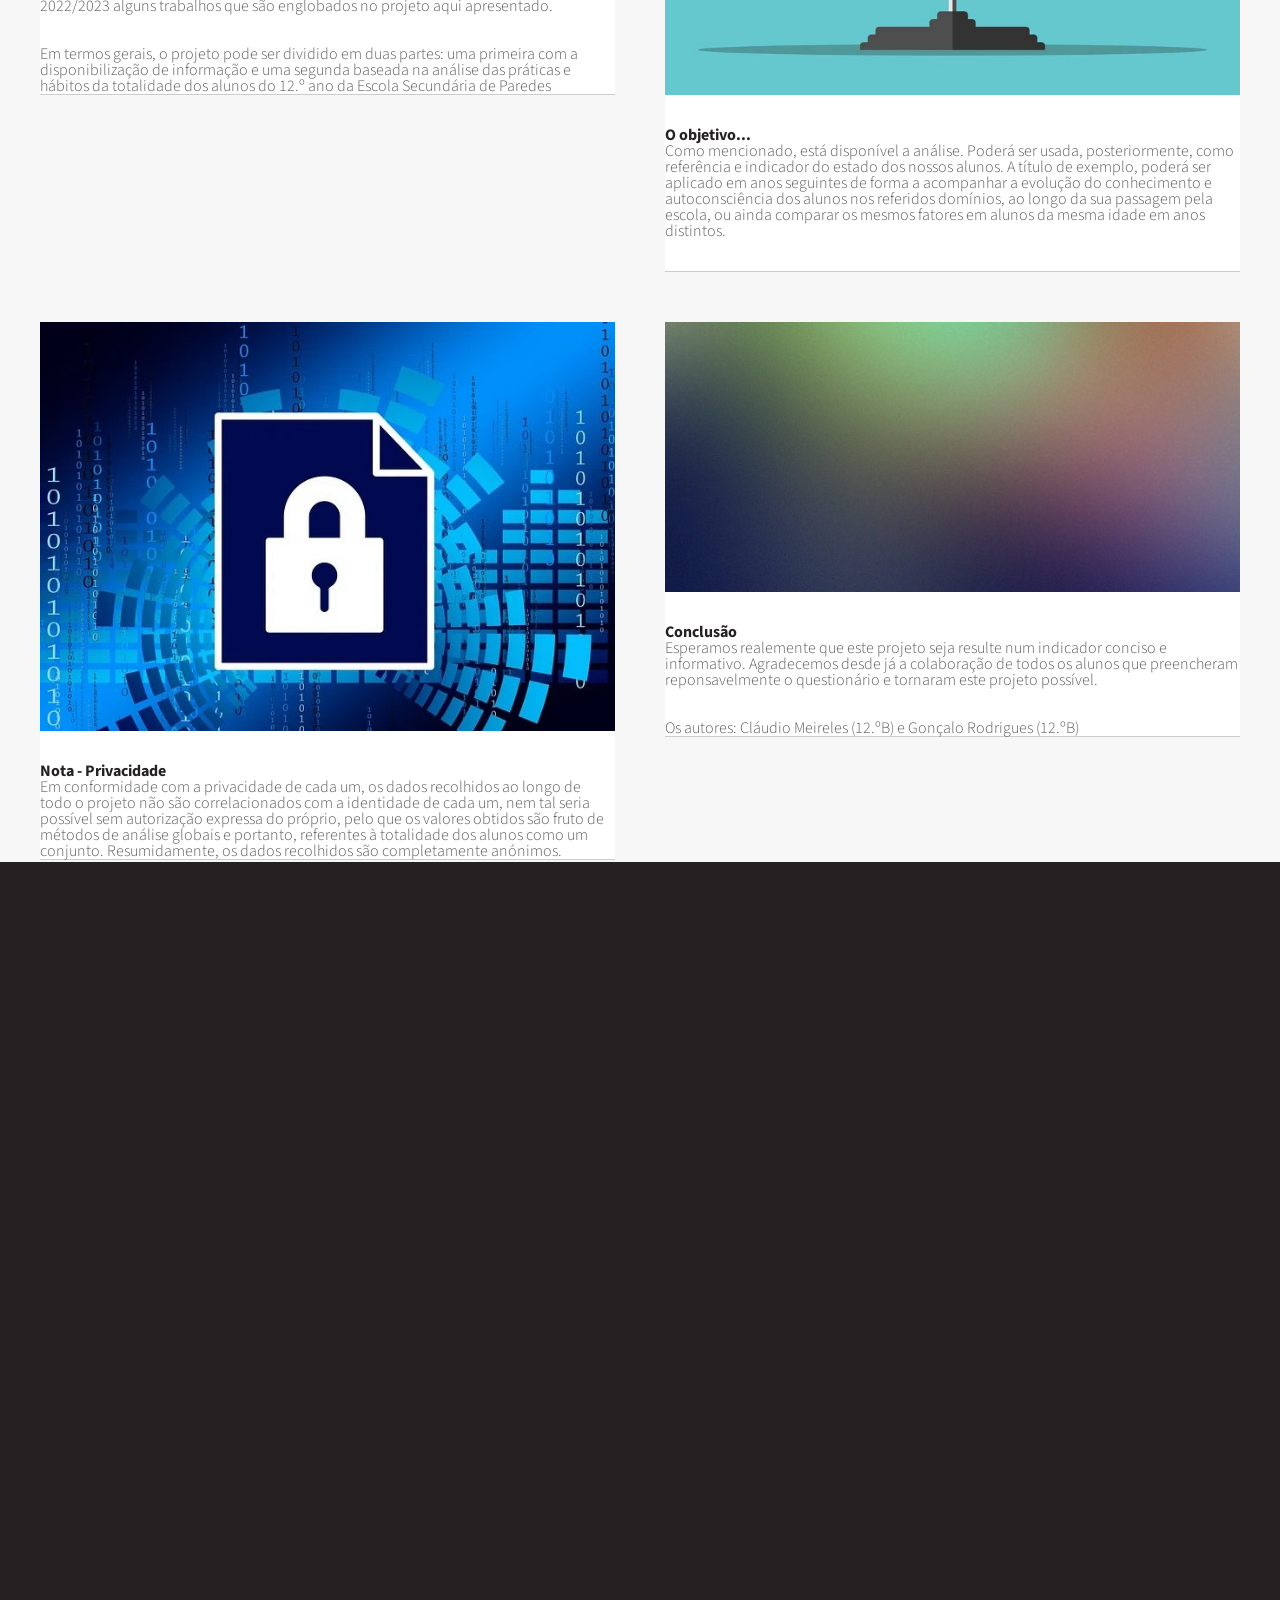
==== commit ae907472: "Analisys Needs a canvas an the graphics. See charts. Note: Exercise.html still needs an update" ====
--- a/Template/index.html
+++ b/Template/index.html
@@ -39,7 +39,7 @@
 								<li><a href="Nutrition.html">Nutrição</a></li>
 								<li><a href="Exercise.html">Exercício Físico</a></li>
 								<li><a href="Rest.html">Descanso</a></li>
-								<li><a href="Rest.html">Análise</a></li>
+								<li><a href="Analisys.html">Análise</a></li>
 							</ul>
 						</nav>
 					<!-- Banner -->
--- a/Template/css/style-desktop.css
+++ b/Template/css/style-desktop.css
@@ -52,6 +52,7 @@
 		.box
 		{
 			padding: 2.75em 1.75em 2.75em 1.75em;
+			margin-top: 2em;
 		}
 		
 			.box .image.featured
